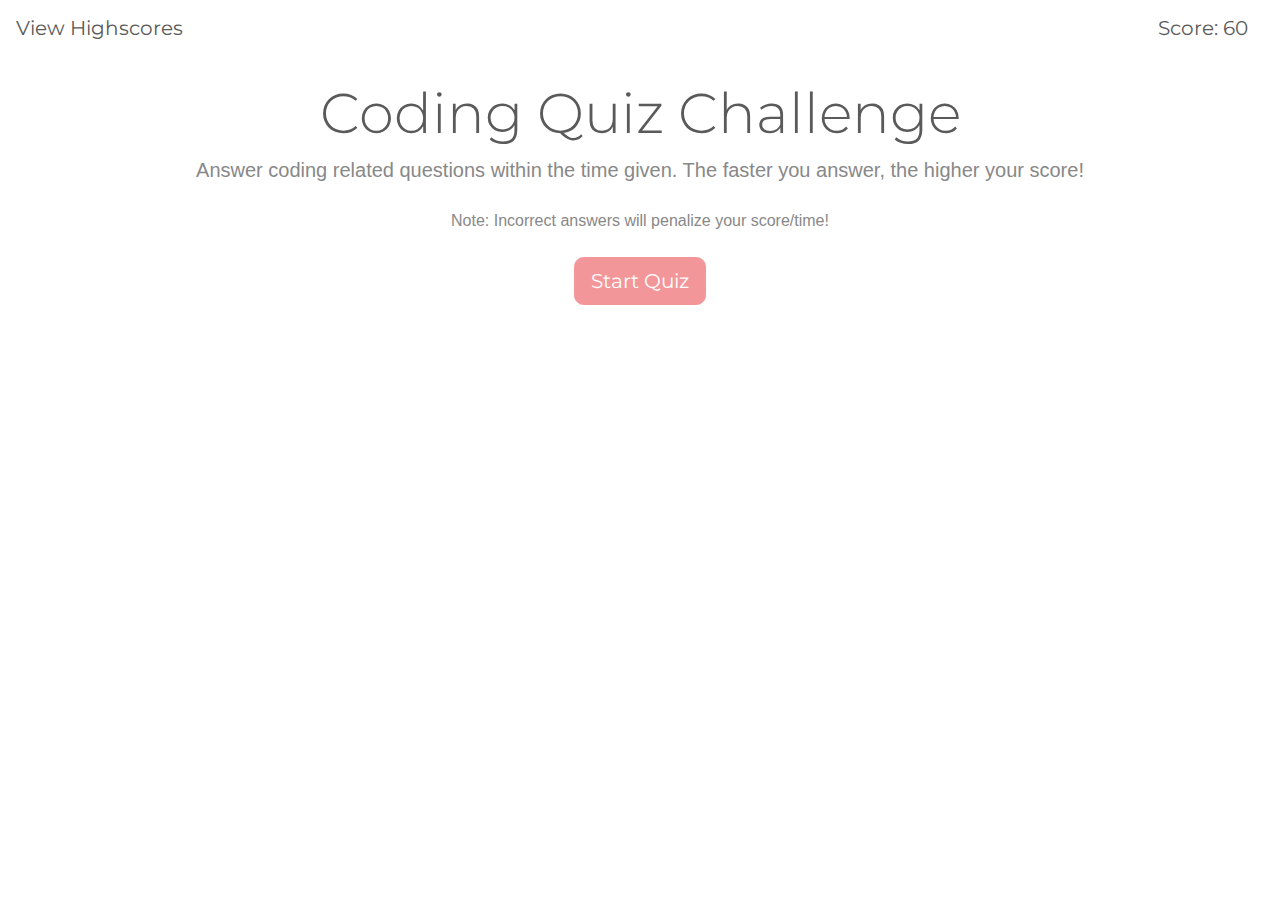
==== index.html @ e83cb8f7 "first save, HTML for main and high scores page, javascript started for main and high score pages" ====
<!DOCTYPE html>
<html lang="en">

<head>
    <meta charset="UTF-8">
    <title>Coding Quiz</title>
    <link rel="stylesheet" href="https://cdn.jsdelivr.net/npm/bootstrap@4.5.3/dist/css/bootstrap.min.css"
        integrity="sha384-TX8t27EcRE3e/ihU7zmQxVncDAy5uIKz4rEkgIXeMed4M0jlfIDPvg6uqKI2xXr2" crossorigin="anonymous">
    <link rel="stylesheet" href="bootstrap.min.css">
    <!-- <link rel="stylesheet" href="style.css"> -->
</head>

<body>
    <nav class="navbar navbar-light">
        <a class="navbar-brand" href="highscore.html">View Highscores</a>
        <a class="navbar-brand form-inline" id ="timer">Score: 60</a>
    </nav>

    <div class="container text-center pt-4" id="start-container">
        <h1 class="display-4">Coding Quiz Challenge</h1>
        <p class="lead">Answer coding related questions within the time given. The faster you answer, the higher your
            score!</p>
        <p class="my-4">Note: Incorrect answers will penalize your score/time!</p>
        <button class="btn btn-secondary btn-lg" id="start-quiz-btn">Start Quiz</button>
    </div>

    <div class="container text-center pt-4 d-none" id="quiz-container">
        <h2 id="question" class="pt-2">Question Question Question Question Question</h2>
        <div class="list-group-flush p-4">
            <div class="row p-1">
                <button id="li1" class="btn btn-primary btn-lg" role="button">Choice one</button>
            </div>
            <div class="row p-1">
                <button id="li2" class="btn btn-primary btn-lg" role="button">Choice two</button>
            </div>
            <div class="row p-1">
                <button id="li3" class="btn btn-primary btn-lg" role="button">Choice three</button>
            </div>
            <div class="row p-1">
                <button id="li4" class="btn btn-primary btn-lg" role="button">Choice four</button>
            </div>
        </div>
    </div>

    <div class="container d-none" id="game-over-container">
        <form class="text-center p-4">
            <h2>Game Over</h2>
            <h4>Your final score: </h4>
            <div class="form-group text-center">
                <label for="initials">Enter Your Initials</label>
                <input type="text" class="form-control" id="initials" placeholder="Ex: ABC">
                <button class="btn btn-secondary btn-lg m-4" id = "userSubmit" href="highscore.html">Submit</a>
            </div>
        </form>
    </div>
    <script src="script.js"></script>
</body>

</html>
---- style.css ----
#startPage {
    display: block;
}

#quiz {
    display: none;
}

#gameOver {
    display:none;
}
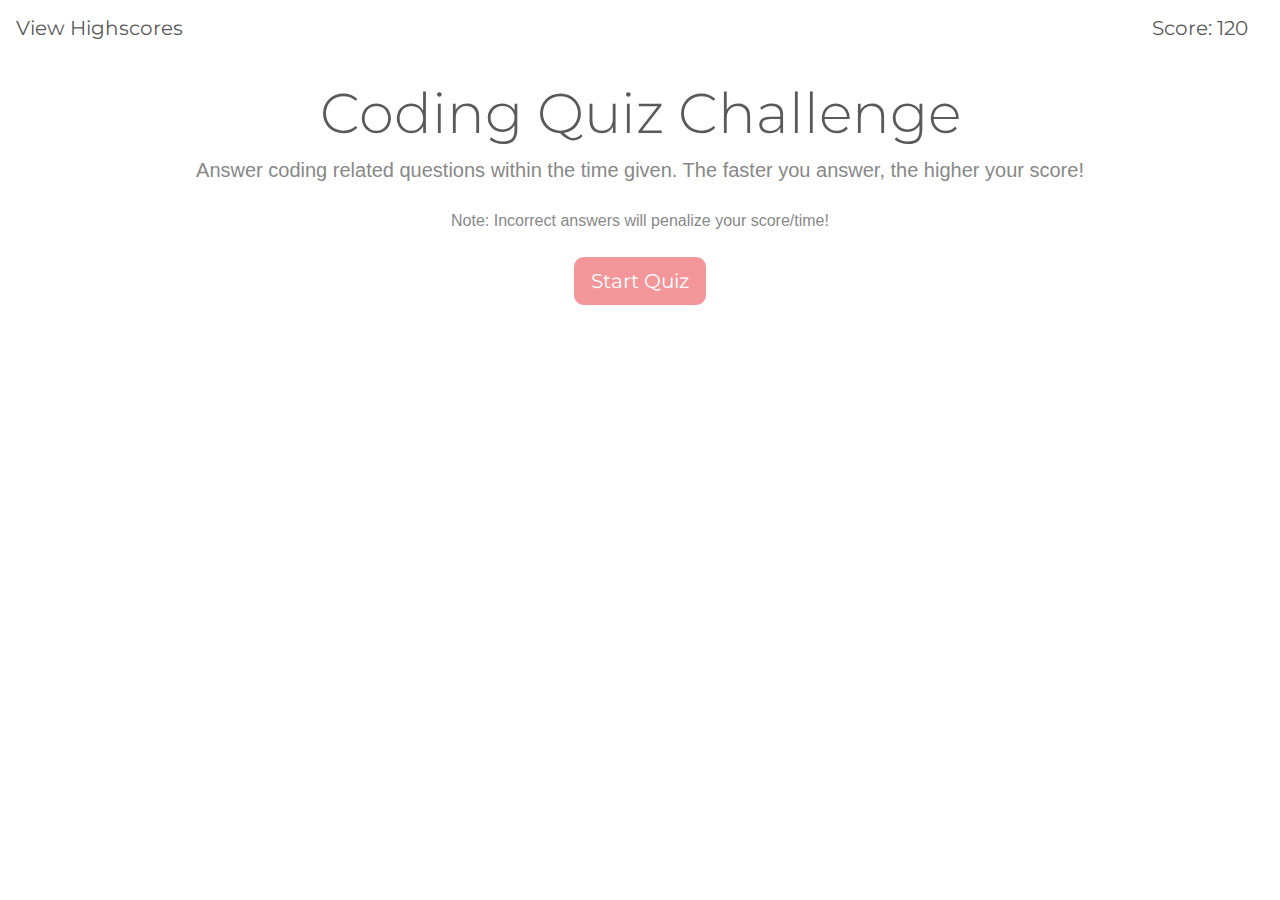
==== commit 3b12b352: "fixed timer penalty" ====
--- a/index.html
+++ b/index.html
@@ -13,7 +13,7 @@
 <body>
     <nav class="navbar navbar-light">
         <a class="navbar-brand" href="highscore.html">View Highscores</a>
-        <a class="navbar-brand form-inline" id ="timer">Score: 60</a>
+        <a class="navbar-brand form-inline" id ="timer">Score: 120</a>
     </nav>
 
     <div class="container text-center pt-4" id="start-container">
@@ -26,18 +26,18 @@
 
     <div class="container text-center pt-4 d-none" id="quiz-container">
         <h2 id="question" class="pt-2">Question Question Question Question Question</h2>
-        <div class="list-group-flush p-4">
+        <div class="list-group-flush p-4" id = "choice-list">
             <div class="row p-1">
-                <button id="li1" class="btn btn-primary btn-lg" role="button">Choice one</button>
+                <button id="li1" class="btn btn-info btn-lg">Choice one</button>
             </div>
             <div class="row p-1">
-                <button id="li2" class="btn btn-primary btn-lg" role="button">Choice two</button>
+                <button id="li2" class="btn btn-info btn-lg">Choice two</button>
             </div>
             <div class="row p-1">
-                <button id="li3" class="btn btn-primary btn-lg" role="button">Choice three</button>
+                <button id="li3" class="btn btn-info btn-lg">Choice three</button>
             </div>
             <div class="row p-1">
-                <button id="li4" class="btn btn-primary btn-lg" role="button">Choice four</button>
+                <button id="li4" class="btn btn-info btn-lg">Choice four</button>
             </div>
         </div>
     </div>
